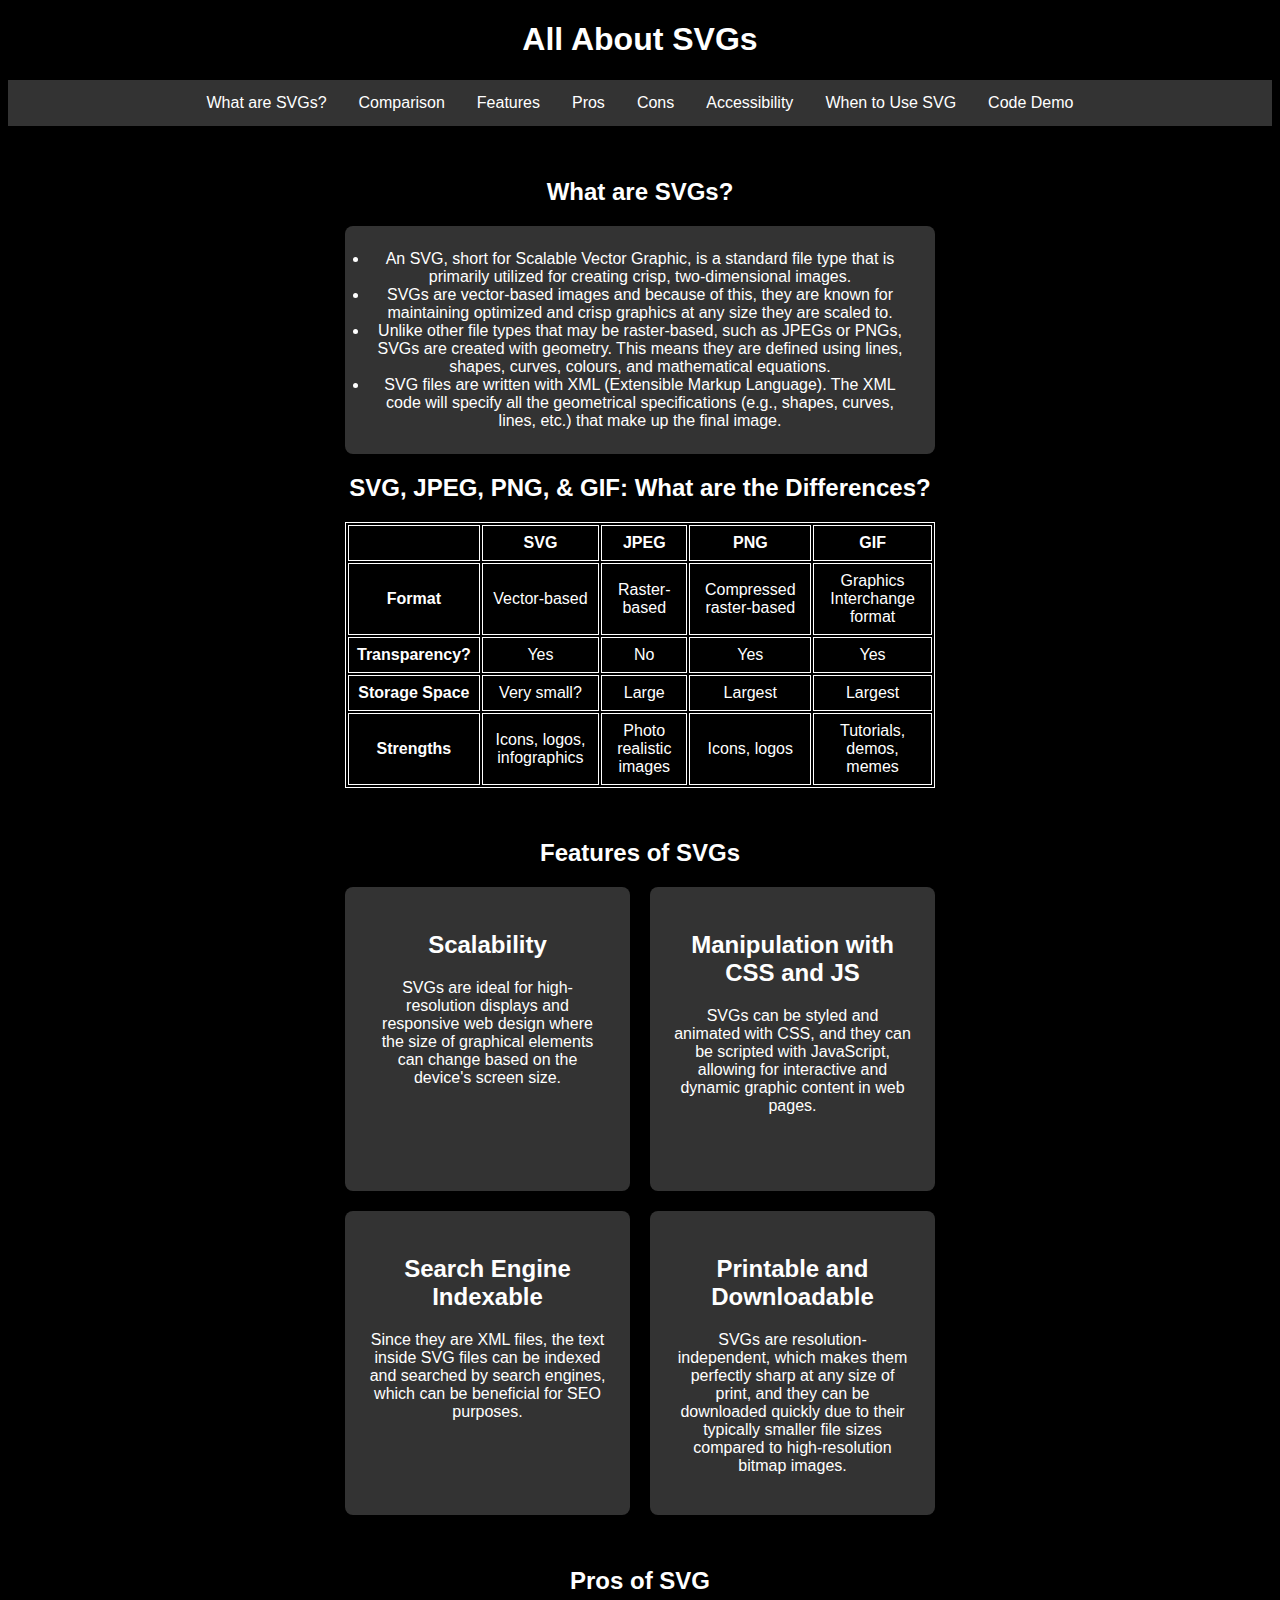
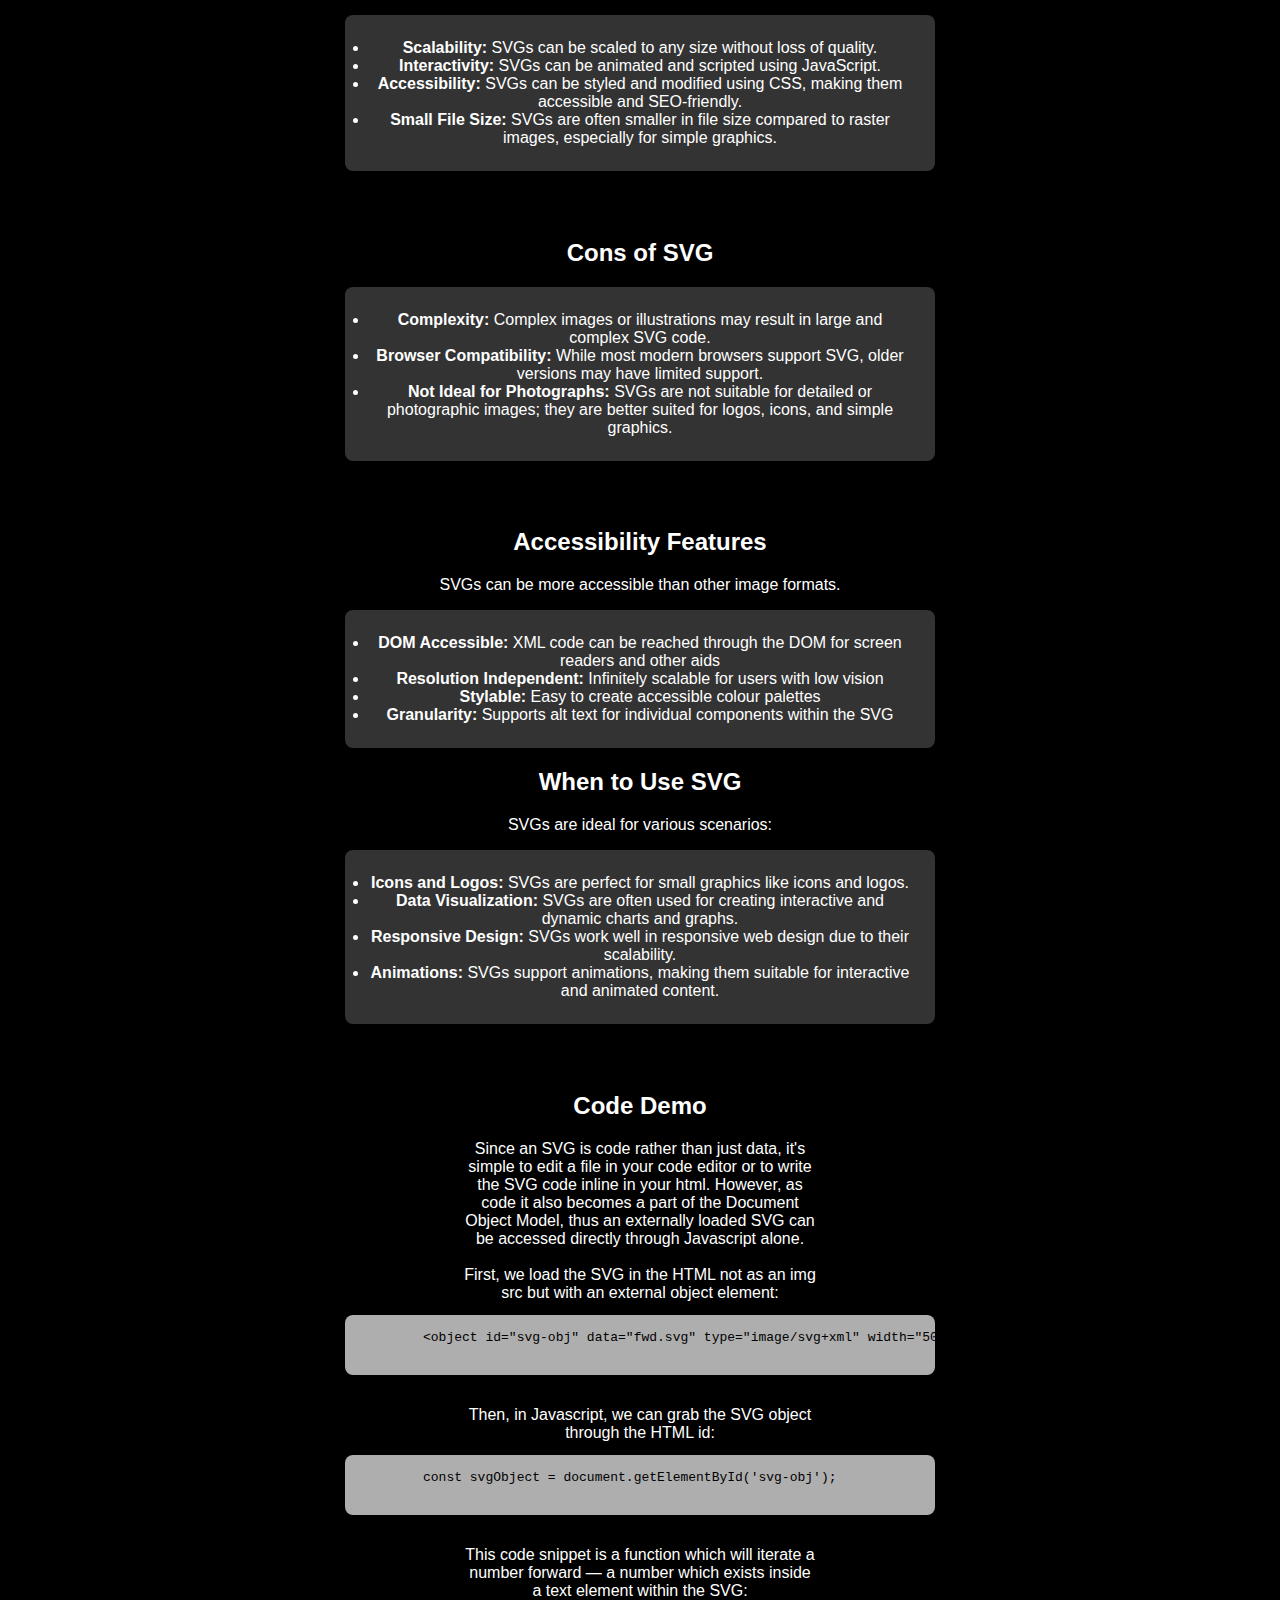
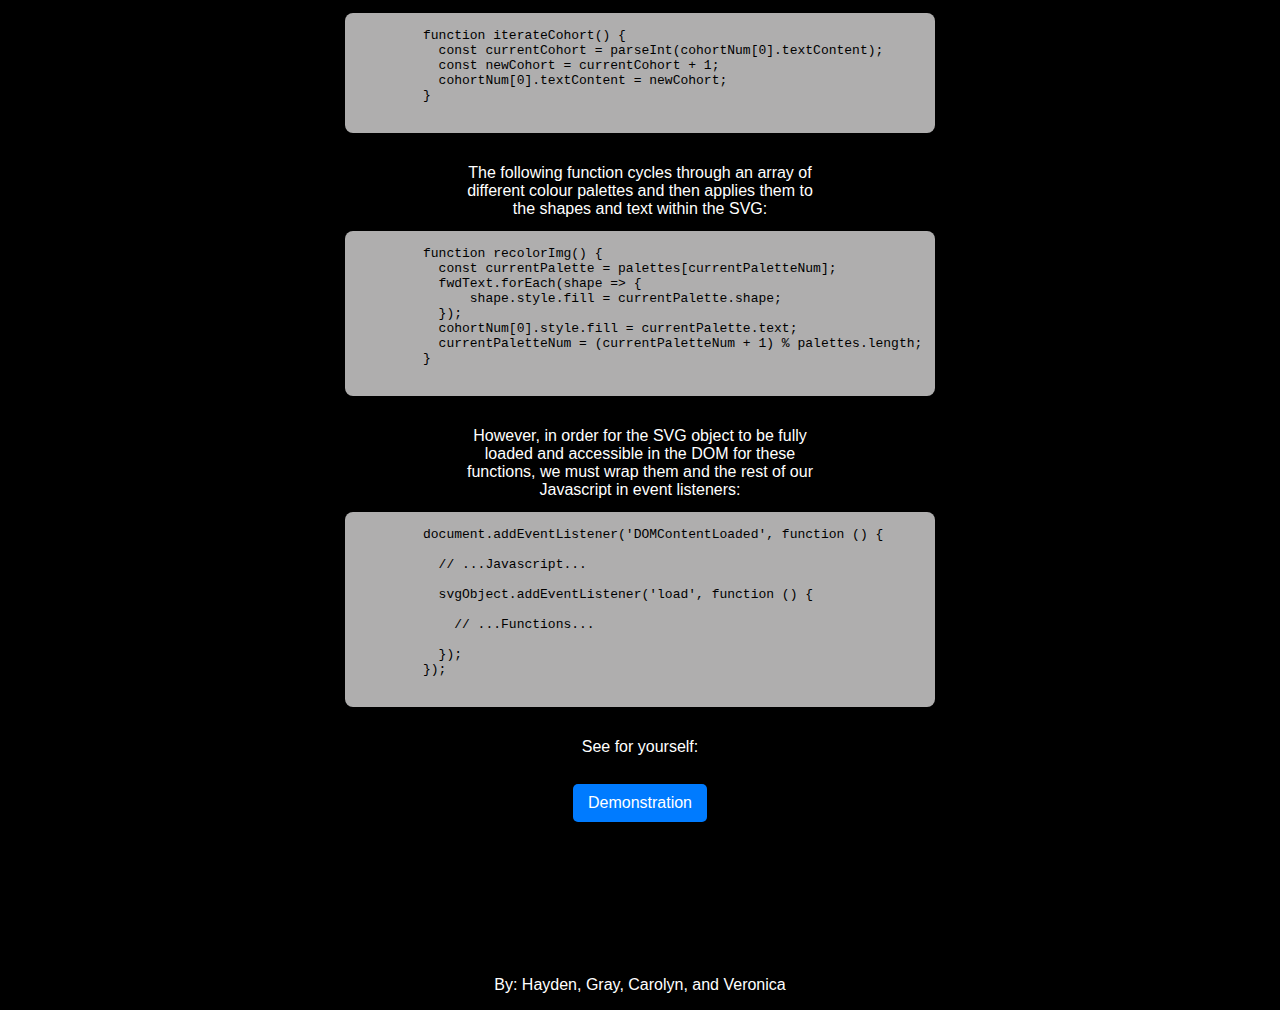
==== index.html @ fe73dc7d "Rename v.html to index.html" ====
<!DOCTYPE html>
<html lang="en">

<head>
  <meta charset="UTF-8">
  <meta name="viewport" content="width=device-width, initial-scale=1.0">
  <title>SVGs</title>
  <link rel="stylesheet" href="v_styles.css">
</head>

<body>
  <header>
    <h1>All About SVGs</h1>
    <nav>
      <ul>
        <li><a href="#about-svgs">What are SVGs?</a></li>
        <li><a href="#svg-vs-others">Comparison</a></li>
        <li><a href="#svg-features">Features</a></li>
        <li><a href="#pros-of-svg">Pros</a></li>
        <li><a href="#cons-of-svg">Cons</a></li>
        <li><a href="#accessibility">Accessibility</a></li>
        <li><a href="#using-svg">When to Use SVG</a></li>
        <li><a href="#code-demo">Code Demo</a></li>
      </ul>
    </nav>
  </header>
<main>
  <section id="about-svgs">
    <h2>What are SVGs?</h2>
    <ul>
      <li>An SVG, short for Scalable Vector Graphic, is a standard file type that is primarily utilized for creating
        crisp, two-dimensional images.</li>
      <li>SVGs are vector-based images and because of this, they are known for maintaining optimized and crisp graphics
        at any size they are scaled to.</li>
      <li>Unlike other file types that may be raster-based, such as JPEGs or PNGs, SVGs are created with geometry. This
        means they are defined using lines, shapes, curves, colours, and mathematical equations.</li>
      <li>SVG files are written with XML (Extensible Markup Language). The XML code will specify all the geometrical
        specifications (e.g., shapes, curves, lines, etc.) that make up the final image.</li>
    </ul>
    <section id="svg-vs-others">
      <h2>SVG, JPEG, PNG, & GIF: What are the Differences?</h2>
      <table>
        <tr>
          <th></th>
          <th>SVG</th>
          <th>JPEG</th>
          <th>PNG</th>
          <th>GIF</th>
        </tr>
        <tr>
          <th>Format</th>
          <td>Vector-based</td>
          <td>Raster-based</td>
          <td>Compressed raster-based</td>
          <td>Graphics Interchange format</td>
        </tr>
        <tr>
          <th>Transparency?</th>
          <td>Yes</td>
          <td>No</td>
          <td>Yes</td>
          <td>Yes</td>
        </tr>
        <tr>
          <th>Storage Space</th>
          <td>Very small?</td>
          <td>Large</td>
          <td>Largest</td>
          <td>Largest</td>
        </tr>
        <tr>
          <th>Strengths</th>
          <td>Icons, logos, infographics</td>
          <td>Photo realistic images</td>
          <td>Icons, logos</td>
          <td>Tutorials, demos, memes</td>
        </tr>
      </table>
    </section>
    <section id="svg-features">
      <h2>Features of SVGs</h2>
      <div class="parent-div">
        <div>
          <h2>
            Scalability
          </h2>
          <p>
            SVGs are ideal for high-resolution displays and responsive web design where the size of graphical elements
            can
            change based on the device's screen size.
          </p>
        </div>
        <div>
          <h2>
            Manipulation with CSS and JS
          </h2>
          <p>
            SVGs can be styled and animated with CSS, and they can be scripted with JavaScript, allowing for interactive
            and
            dynamic graphic content in web pages.
          </p>
        </div>
        <div>
          <h2>
            Search Engine Indexable
          </h2>
          <p>
            Since they are XML files, the text inside SVG files can be indexed and searched by search engines, which can
            be
            beneficial for SEO purposes.
          </p>
        </div>
        <div>
          <h2>
            Printable and Downloadable
          </h2>
          <p>
            SVGs are resolution-independent, which makes them perfectly sharp at any size of print, and they can be
            downloaded
            quickly due to their typically smaller file sizes compared to high-resolution bitmap images.
          </p>
        </div>
      </div>
    </section>
    <section id="pros-of-svg">
      <h2>Pros of SVG</h2>
      <ul>
        <li><strong>Scalability:</strong> SVGs can be scaled to any size without loss of quality.</li>
        <li><strong>Interactivity:</strong> SVGs can be animated and scripted using JavaScript.</li>
        <li><strong>Accessibility:</strong> SVGs can be styled and modified using CSS, making them accessible and
          SEO-friendly.</li>
        <li><strong>Small File Size:</strong> SVGs are often smaller in file size compared to raster images, especially
          for simple graphics.</li>
      </ul>
      </section>
      <section id="cons-of-svg">
      <h2>Cons of SVG</h2>
      <ul>
        <li><strong>Complexity:</strong> Complex images or illustrations may result in large and complex SVG code.</li>
        <li><strong>Browser Compatibility:</strong> While most modern browsers support SVG, older versions may have
          limited support.</li>
        <li><strong>Not Ideal for Photographs:</strong> SVGs are not suitable for detailed or photographic images; they
          are better suited for logos, icons, and simple graphics.</li>
      </ul>
    </section>
    <section id="accessibility">
      <h2>Accessibility Features</h2>
      <p>SVGs can be more accessible than other image formats.</p>
      <ul>
        <li><strong>DOM Accessible:</strong> XML code can be reached through the DOM for screen readers and other aids</li>
        <li><strong>Resolution Independent:</strong> Infinitely scalable for users with low vision</li>
        <li><strong>Stylable:</strong> Easy to create accessible colour palettes</li>
        <li><strong>Granularity:</strong> Supports alt text for individual components within the SVG</li>
      </ul>
    <section id="using-svg">
      <h2>When to Use SVG</h2>
      <p>SVGs are ideal for various scenarios:</p>
      <ul>
        <li><strong>Icons and Logos:</strong> SVGs are perfect for small graphics like icons and logos.</li>
        <li><strong>Data Visualization:</strong> SVGs are often used for creating interactive and dynamic charts and graphs.</li>
        <li><strong>Responsive Design:</strong> SVGs work well in responsive web design due to their scalability.</li>
        <li><strong>Animations:</strong> SVGs support animations, making them suitable for interactive and animated content.</li>
      </ul>
    </section>
    <section id="code-section">
      <h2>Code Demo</h2>
      <p>Since an SVG is code rather than just data, it's simple to edit a file in your code editor or to write the SVG code inline in your html. However, as code it also becomes a part of the Document Object Model, thus an externally loaded SVG can be accessed directly through Javascript alone.</p><br>
      <p>First, we load the SVG in the HTML not as an img src but with an external object element:</p>
      <pre>
        <code>
          &lt;object id="svg-obj" data="fwd.svg" type="image/svg+xml" width="500" height="500"&gt;&lt;/object&gt;
        </code>
      </pre><br>
      <p>Then, in Javascript, we can grab the SVG object through the HTML id:</p>
      <pre>
        <code>
          const svgObject = document.getElementById('svg-obj');
        </code>
      </pre><br>
      <p>This code snippet is a function which will iterate a number forward <span>&#8212;</span> a number which exists inside a text element within the SVG:</p>
      <pre>
        <code>
          function iterateCohort() {
            const currentCohort = parseInt(cohortNum[0].textContent);
            const newCohort = currentCohort + 1;
            cohortNum[0].textContent = newCohort;
          }
        </code>
      </pre><br>
      <p>The following function cycles through an array of different colour palettes and then applies them to the shapes and text within the SVG:
      <pre>
        <code>
          function recolorImg() {
            const currentPalette = palettes[currentPaletteNum];
            fwdText.forEach(shape => {
                shape.style.fill = currentPalette.shape;
            });
            cohortNum[0].style.fill = currentPalette.text;
            currentPaletteNum = (currentPaletteNum + 1) % palettes.length;
          }
        </code>
      </pre><br>
      <p>However, in order for the SVG object to be fully loaded and accessible in the DOM for these functions, we must wrap them and the rest of our Javascript in event listeners:</p>
      <pre>
        <code>
          document.addEventListener('DOMContentLoaded', function () {
          
            // ...Javascript...

            svgObject.addEventListener('load', function () {

              // ...Functions...

            });
          });
        </code>
      </pre><br>
      <p>See for yourself:</p><br>
    <div id="code-demo">
      <a href="svgcode/index.html">Demonstration</a>
    </div>
  </section>
</main>
  <footer>
  <p>By: Hayden, Gray, Carolyn, and Veronica</p>
</footer>
</body>

</html>
---- v_styles.css ----
html {
  scroll-behavior: smooth;
}



body {
  font-family: Arial, sans-serif; 
  background-color: black;
  color: white;
}

main{
  display: grid;
  grid-template-columns: repeat(4, 1fr); 
  padding: 2rem;
  gap: 20px;
  justify-content: center;
  align-items: start;
}

header, section, nav, footer,h2, table { 
  grid-column: 2 / span 2; 
  text-align: center;
}

section{
  padding-bottom: 2rem;
}
tr, th, td {
  border: 1px solid white; 
  padding: 0.5rem; 
}

nav {
  background-color: #333; 
  overflow: hidden; 
}

nav ul {
  list-style-type: none;
  margin: 0;
  padding: 0;
  display: flex; 
  justify-content: center; 
}

nav ul li {
  float: left;
}

nav ul li a {
  display: block; 
  color: white;
  text-align: center;
  padding: 14px 16px; 
  text-decoration: none;
  transition: 0.3s; 
}

nav ul li a:hover {
  background-color: #ddd; 
  color: black;
}

table {
  margin: 0 auto;
  border: 1px solid white;;
}

tr {
  border: 1px solid black;
}

#svg-features .parent-div {
  display: grid;
  grid-template-columns: repeat(2, 1fr); 
  grid-template-rows: repeat(2, 1fr); 
  gap: 20px;

}

#code-demo {
  display: inline-block;
  padding: 10px 15px; 
  margin: 10px 0; 
  background-color: #007bff; 
  text-align: center;
  border-radius: 5px; 
  transition: background-color 0.3s, color 0.3s;
}

#code-demo a{
  color: white; 
  text-decoration: none; 
}

#code-demo:hover {
  background-color: #0056b3;
  color: #fff;
}

main ul,
.parent-div div {
  background-color: #333;
  padding: 1.5rem;
  border-radius: 8px;
}

#code-section p {
  max-width: 60%;
  margin: auto;
}

pre {
  color: #000;
  background-color: #afaeae;
  text-align: left;
  border-radius: 8px;
}


@media only screen and (max-width: 916px) {
  main {
      grid-template-columns: 1fr; 
      padding: 1rem;
  }

  header, section, nav, footer, h2, table {
      grid-column: 1; 
      text-align: left; 
  }

  nav ul {
      flex-direction: column; 
      align-items: center;
  }

  nav ul li {
      float: none;
  }

  nav ul li a {
      padding: 10px; 
  }

  #svg-features .parent-div {
      grid-template-columns: 1fr; 
  }

  #code-demo {
      margin: 10px auto; 
      display: block;
  }
}
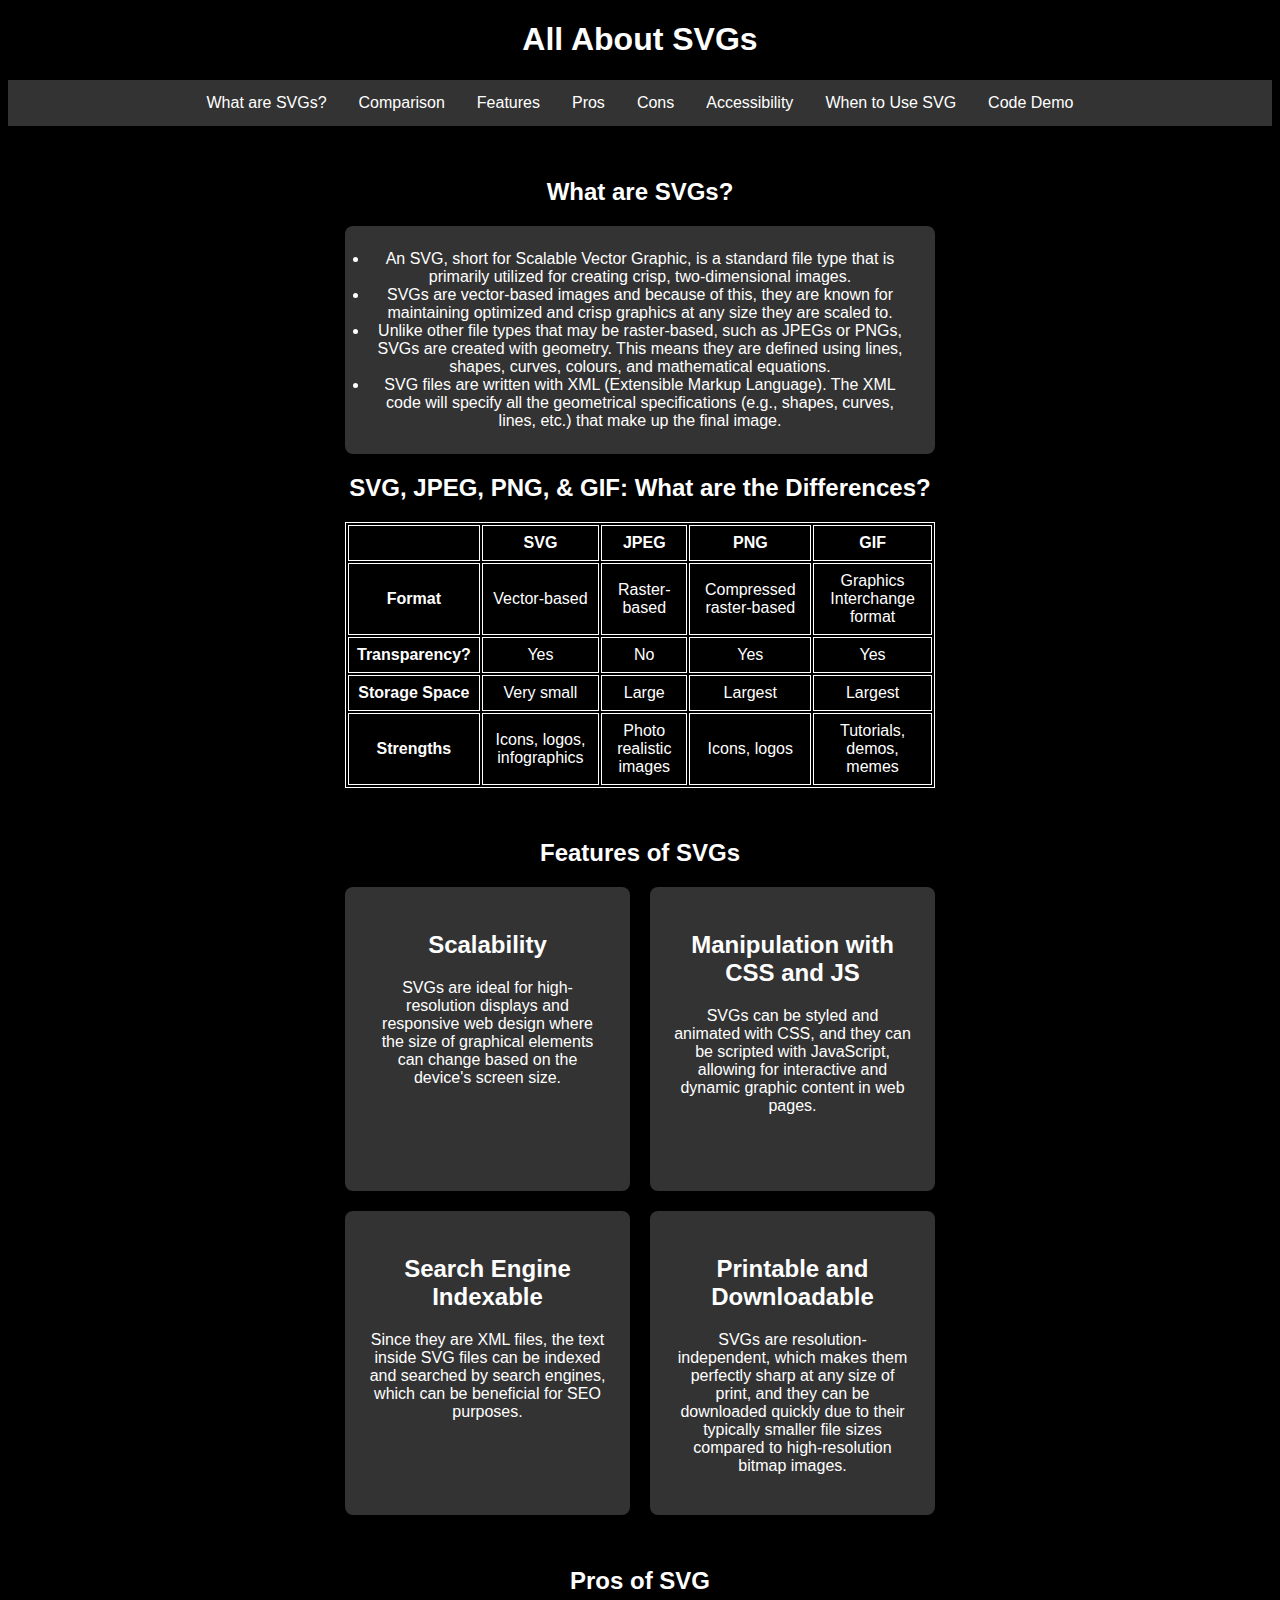
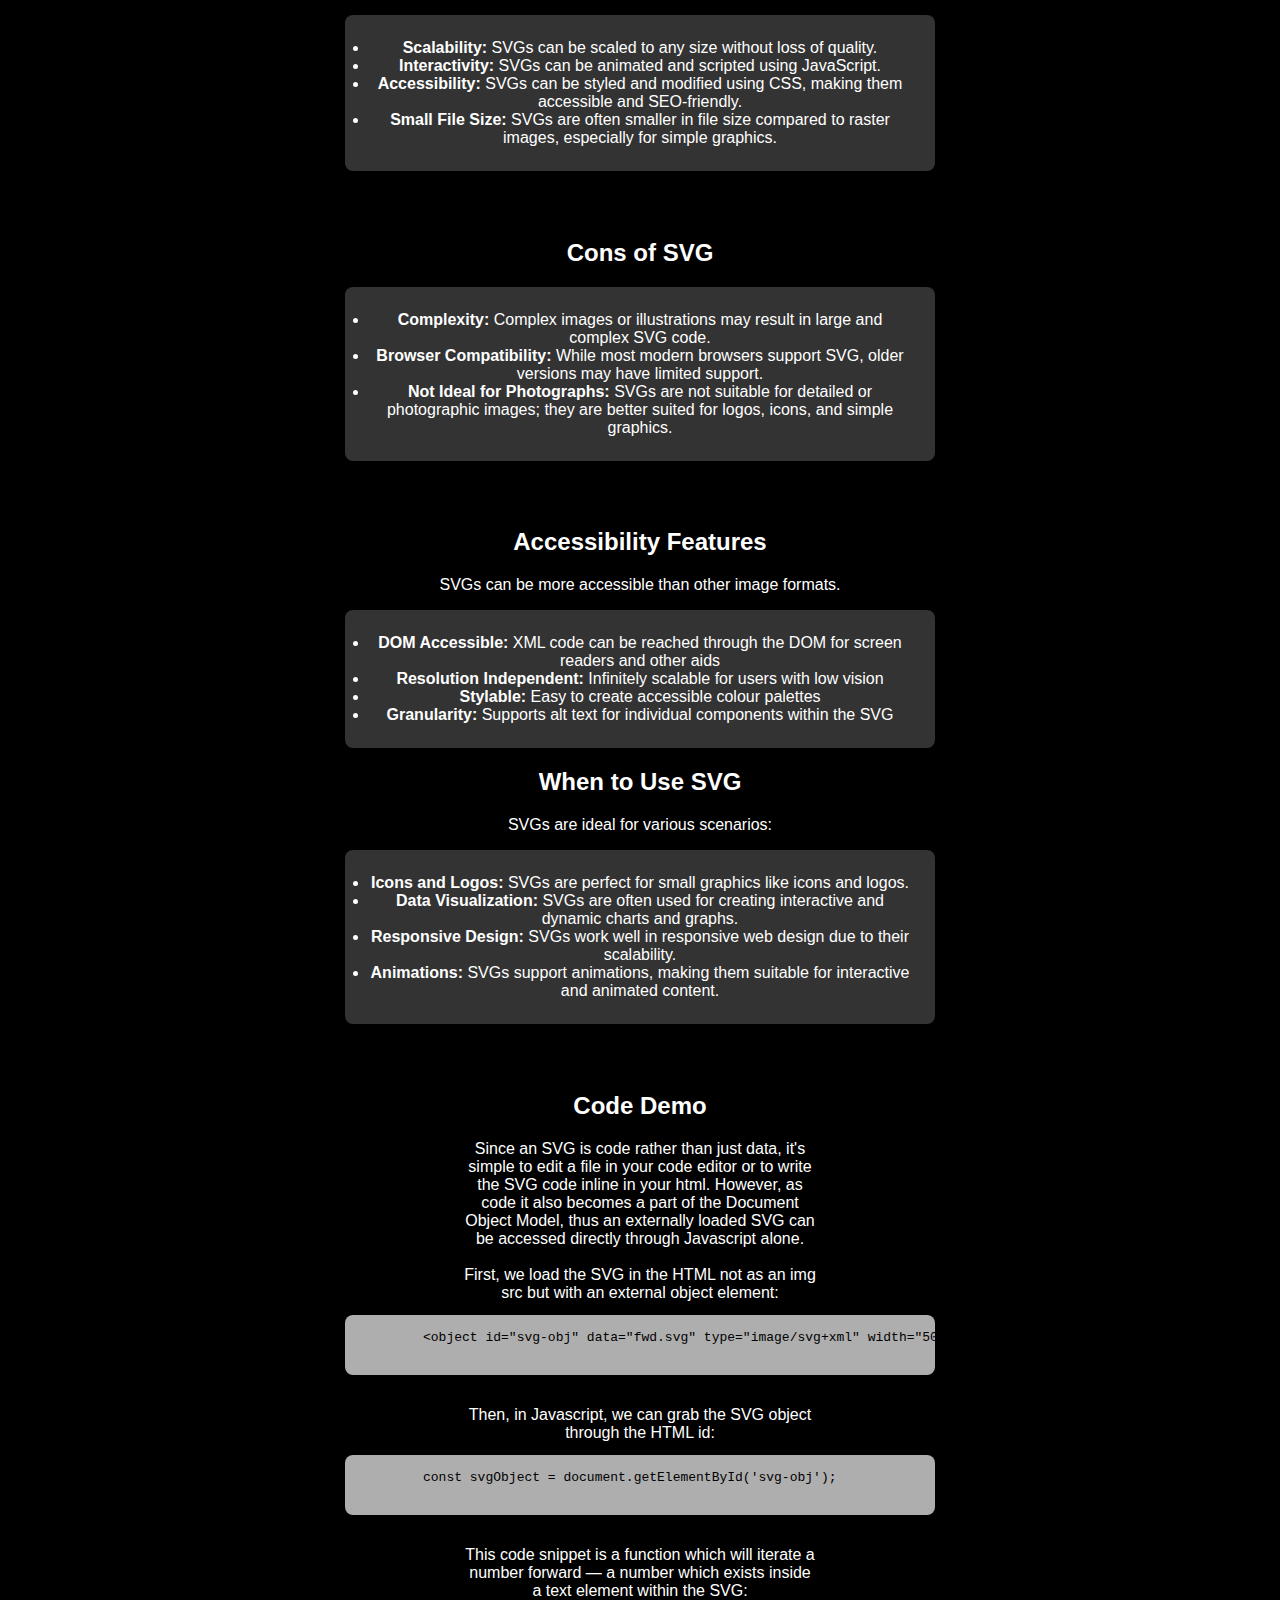
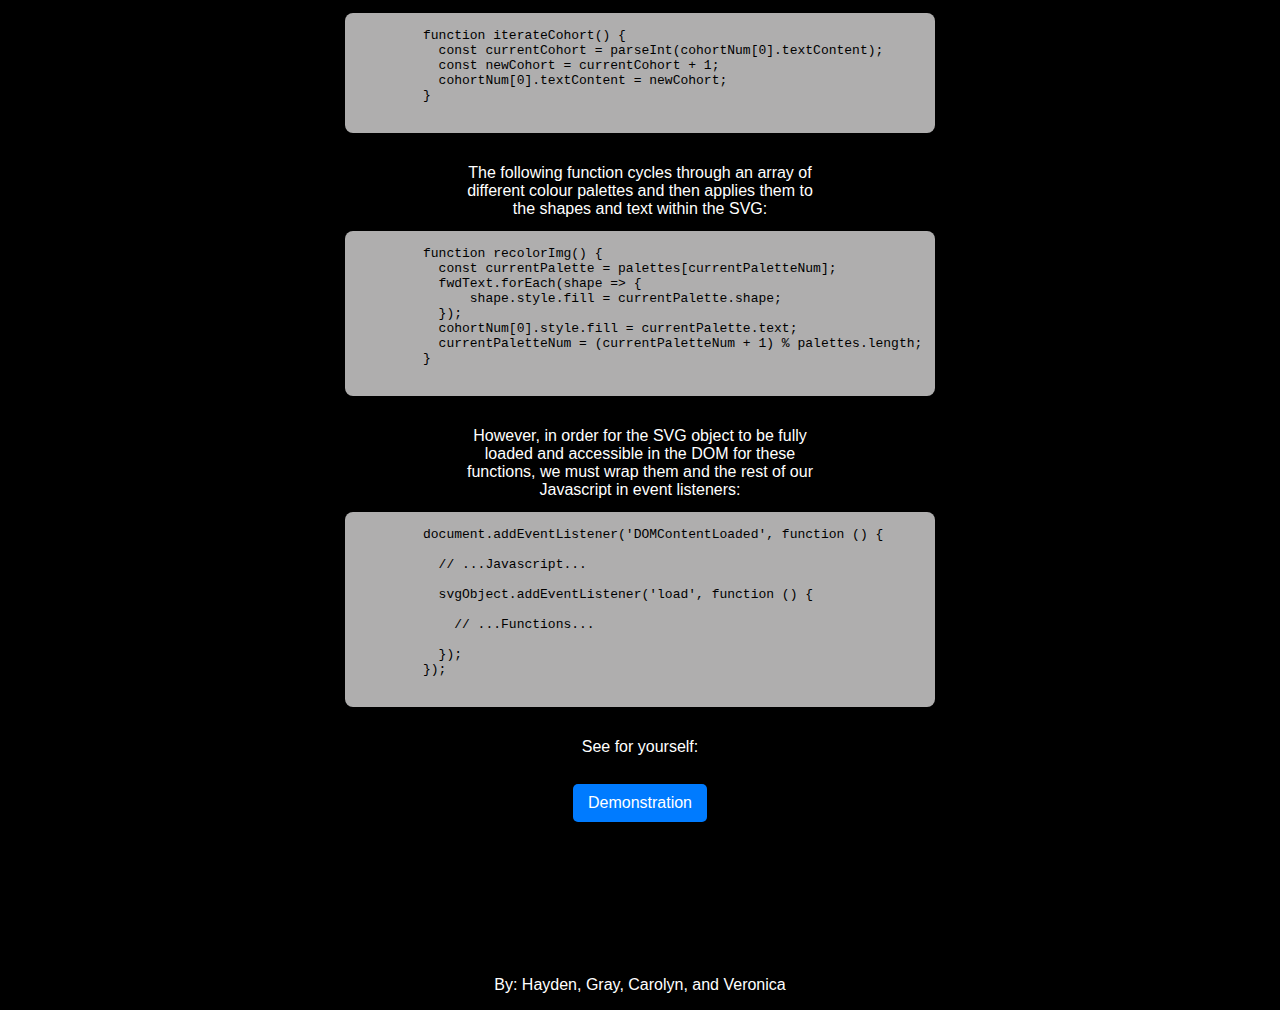
==== commit bd1a2898: "removed ? from table (very small)" ====
--- a/index.html
+++ b/index.html
@@ -63,7 +63,7 @@
         </tr>
         <tr>
           <th>Storage Space</th>
-          <td>Very small?</td>
+          <td>Very small</td>
           <td>Large</td>
           <td>Largest</td>
           <td>Largest</td>
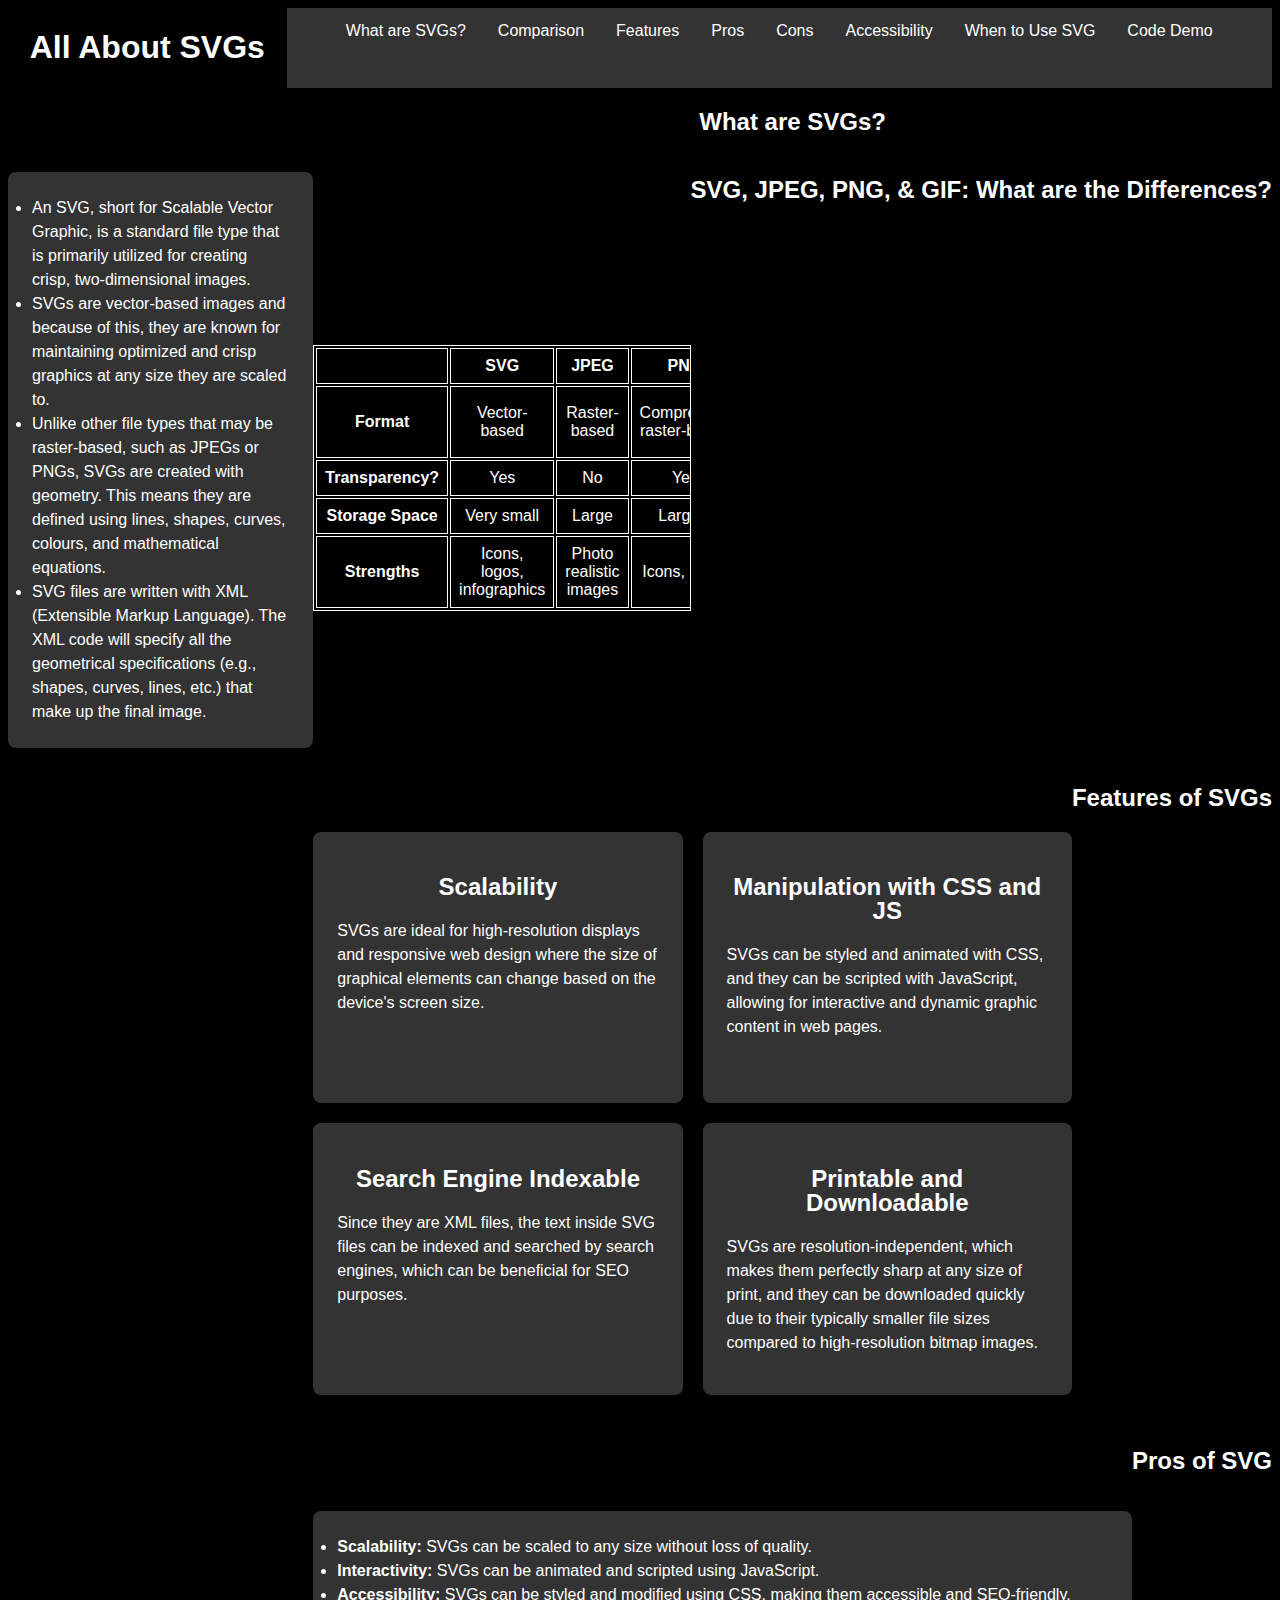
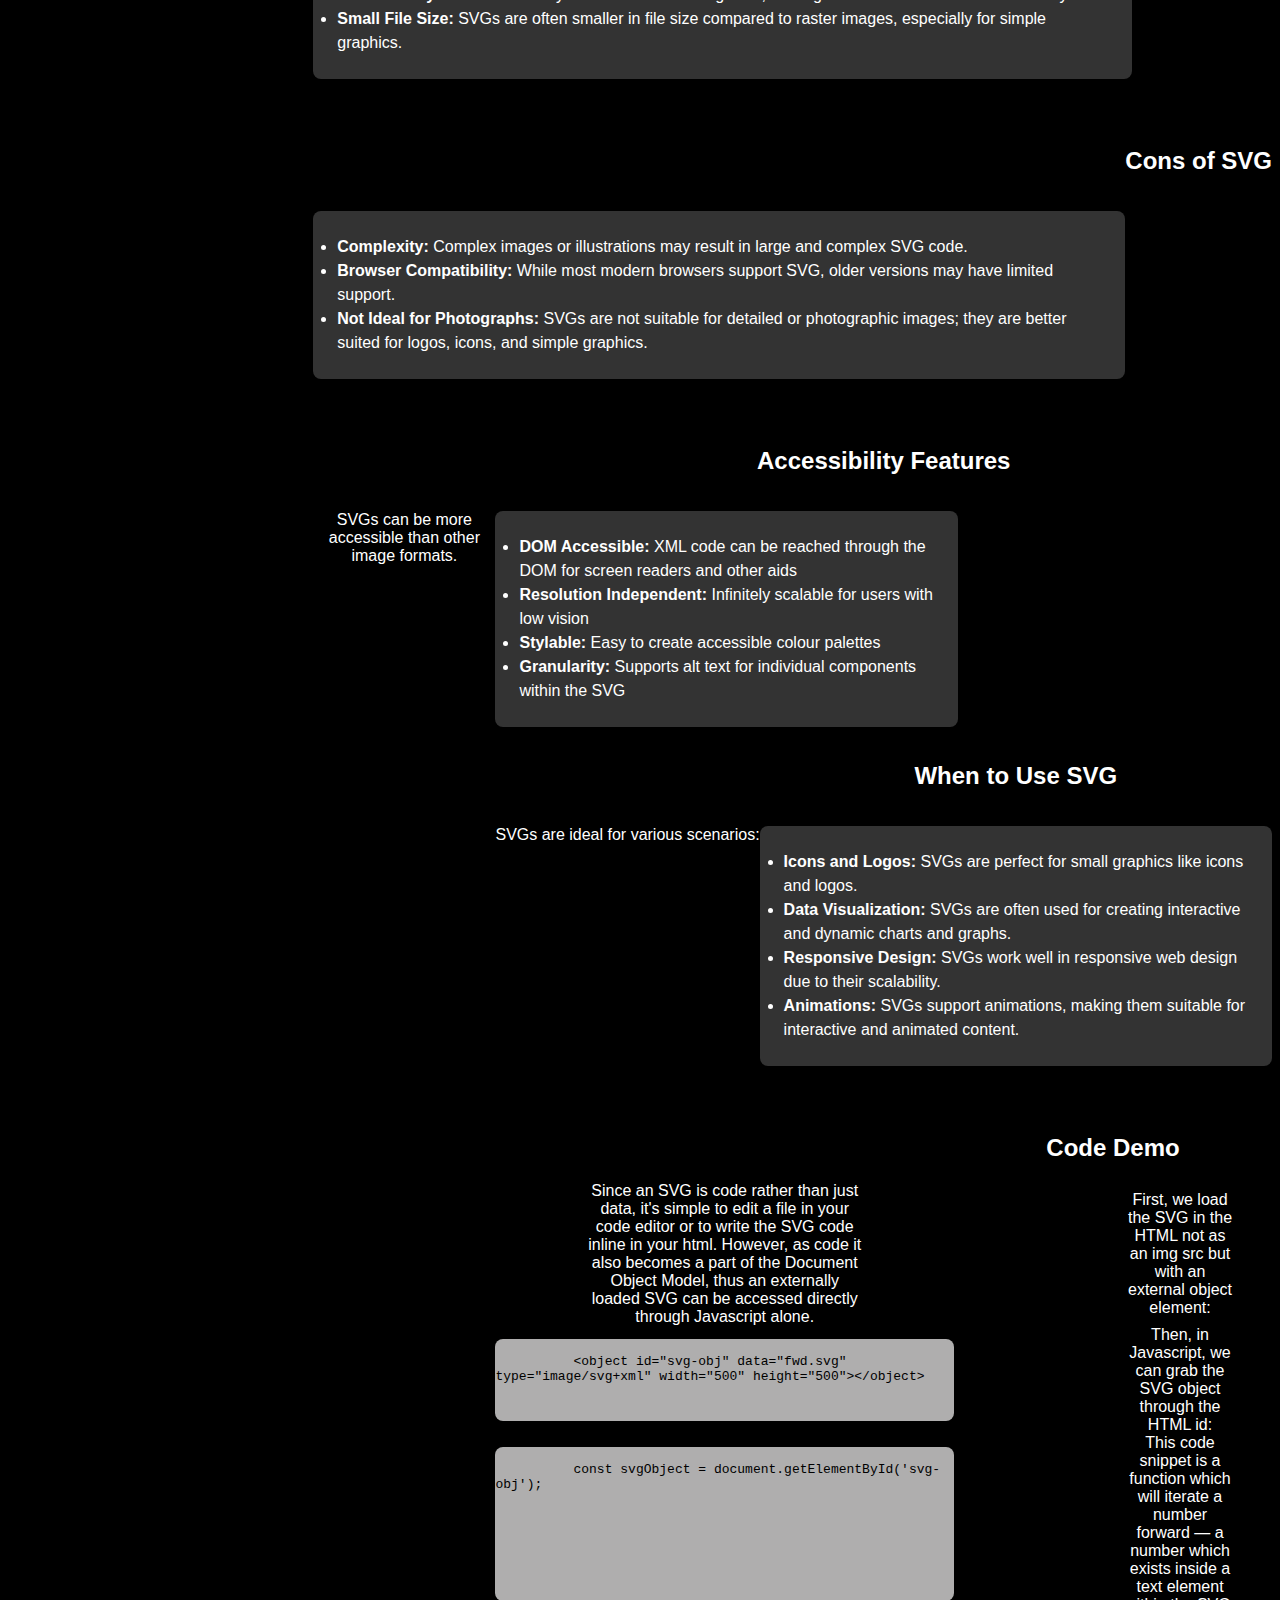
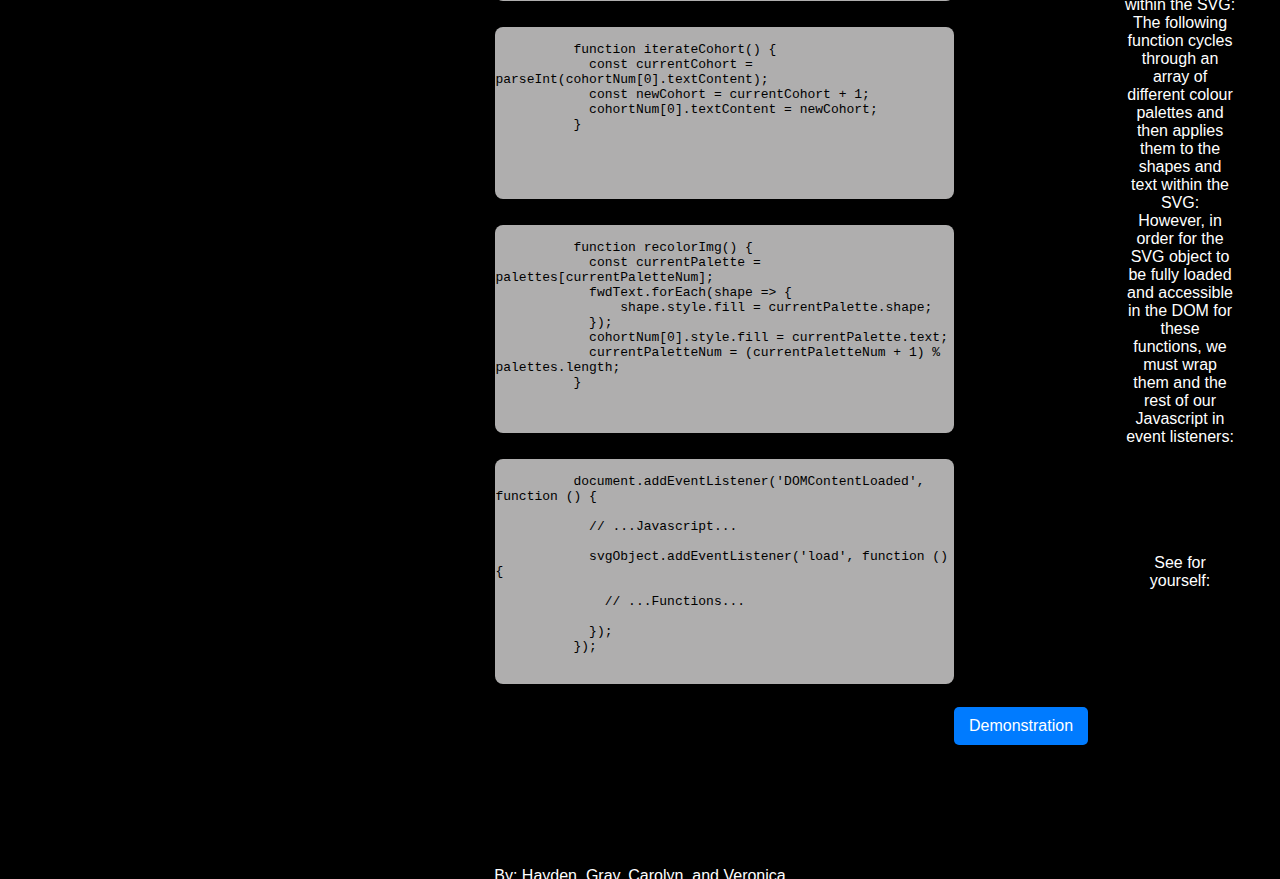
==== commit cf337815: "grid" ====
--- a/index.html
+++ b/index.html
@@ -39,6 +39,7 @@
     </ul>
     <section id="svg-vs-others">
       <h2>SVG, JPEG, PNG, & GIF: What are the Differences?</h2>
+      <div class="table">
       <table>
         <tr>
           <th></th>
@@ -76,6 +77,7 @@
           <td>Tutorials, demos, memes</td>
         </tr>
       </table>
+    </div>
     </section>
     <section id="svg-features">
       <h2>Features of SVGs</h2>
--- a/v_styles.css
+++ b/v_styles.css
@@ -10,6 +10,7 @@
   color: white;
 }
 
+/* 
 main{
   display: grid;
   grid-template-columns: repeat(4, 1fr); 
@@ -17,9 +18,10 @@
   gap: 20px;
   justify-content: center;
   align-items: start;
-}
+} */
 
 header, section, nav, footer,h2, table { 
+  display: grid;
   grid-column: 2 / span 2; 
   text-align: center;
 }
@@ -65,7 +67,11 @@
 
 table {
   margin: 0 auto;
-  border: 1px solid white;;
+  border: 1px solid white;
+}
+
+.table{
+  overflow-x: scroll;
 }
 
 tr {
@@ -105,6 +111,8 @@
   background-color: #333;
   padding: 1.5rem;
   border-radius: 8px;
+  text-align: left;
+  line-height: 1.5rem;
 }
 
 #code-section p {
@@ -117,6 +125,7 @@
   background-color: #afaeae;
   text-align: left;
   border-radius: 8px;
+  white-space: pre-wrap;
 }
 
 
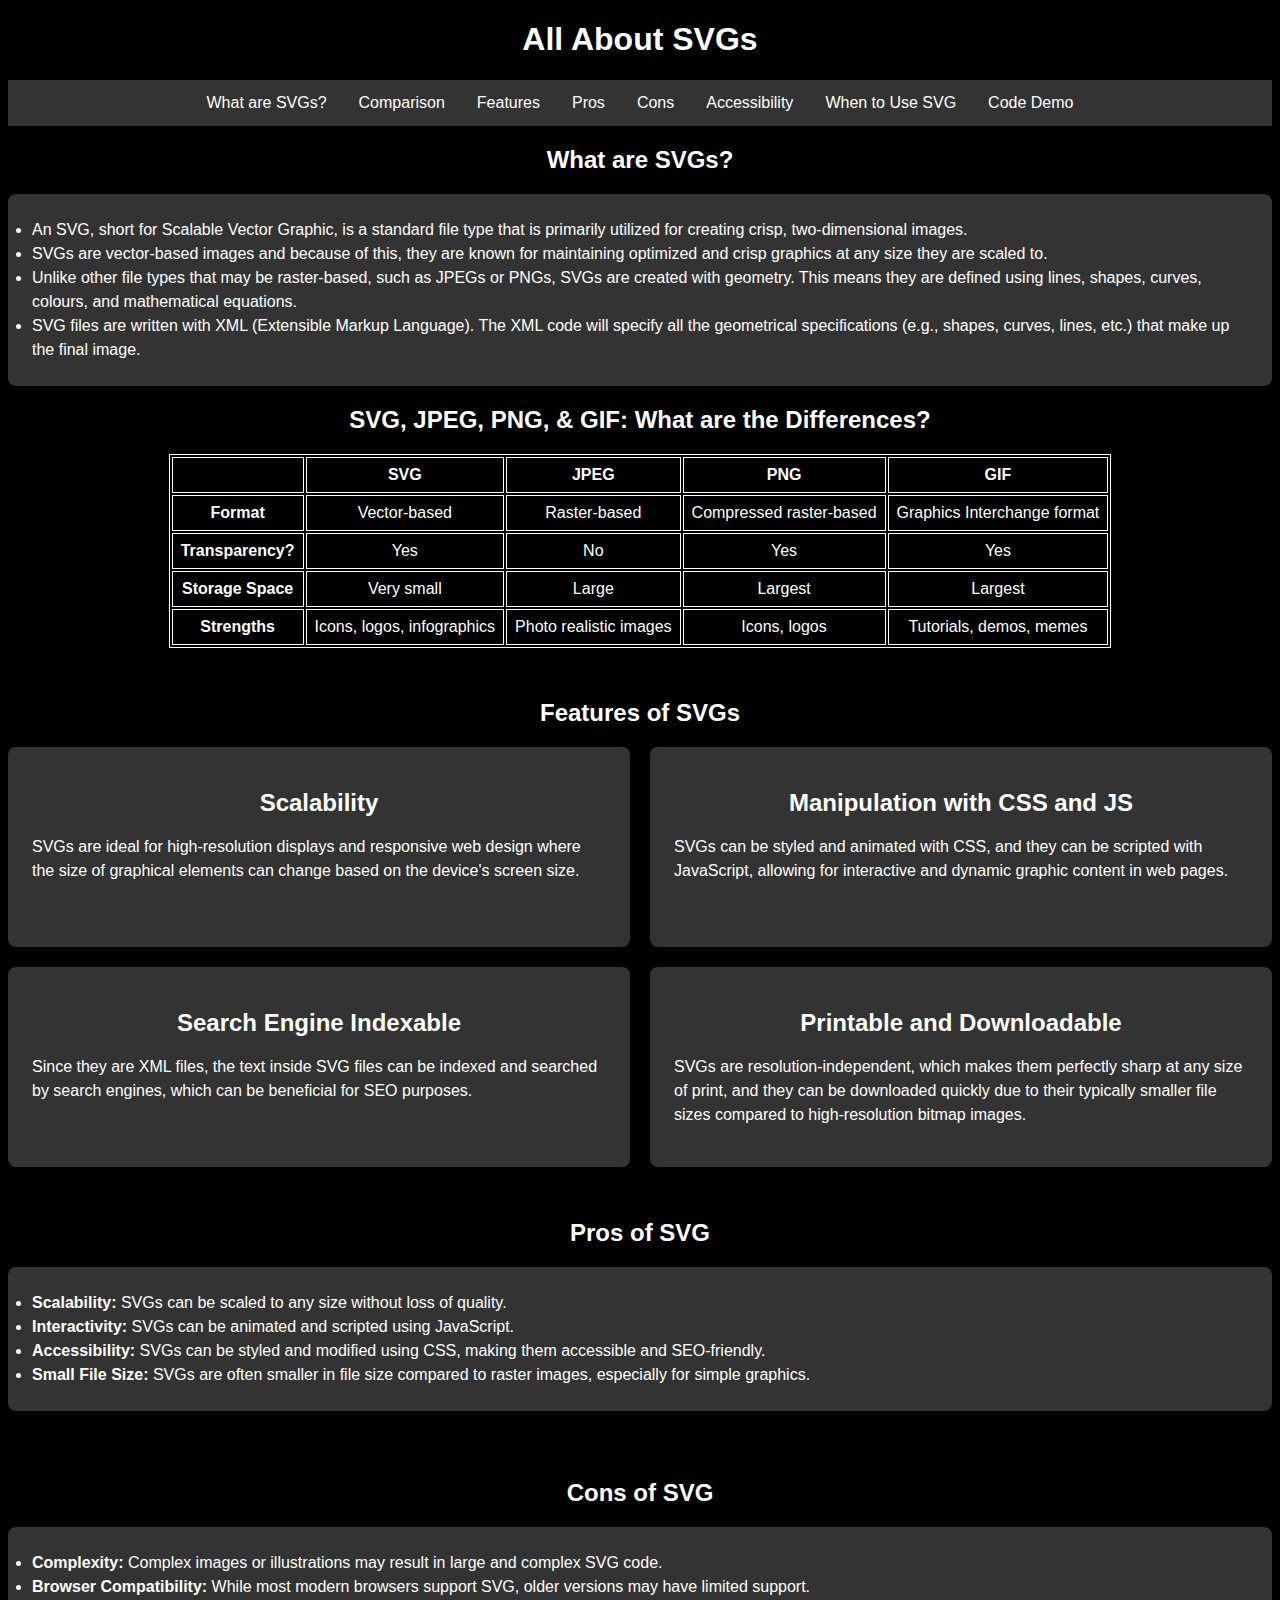
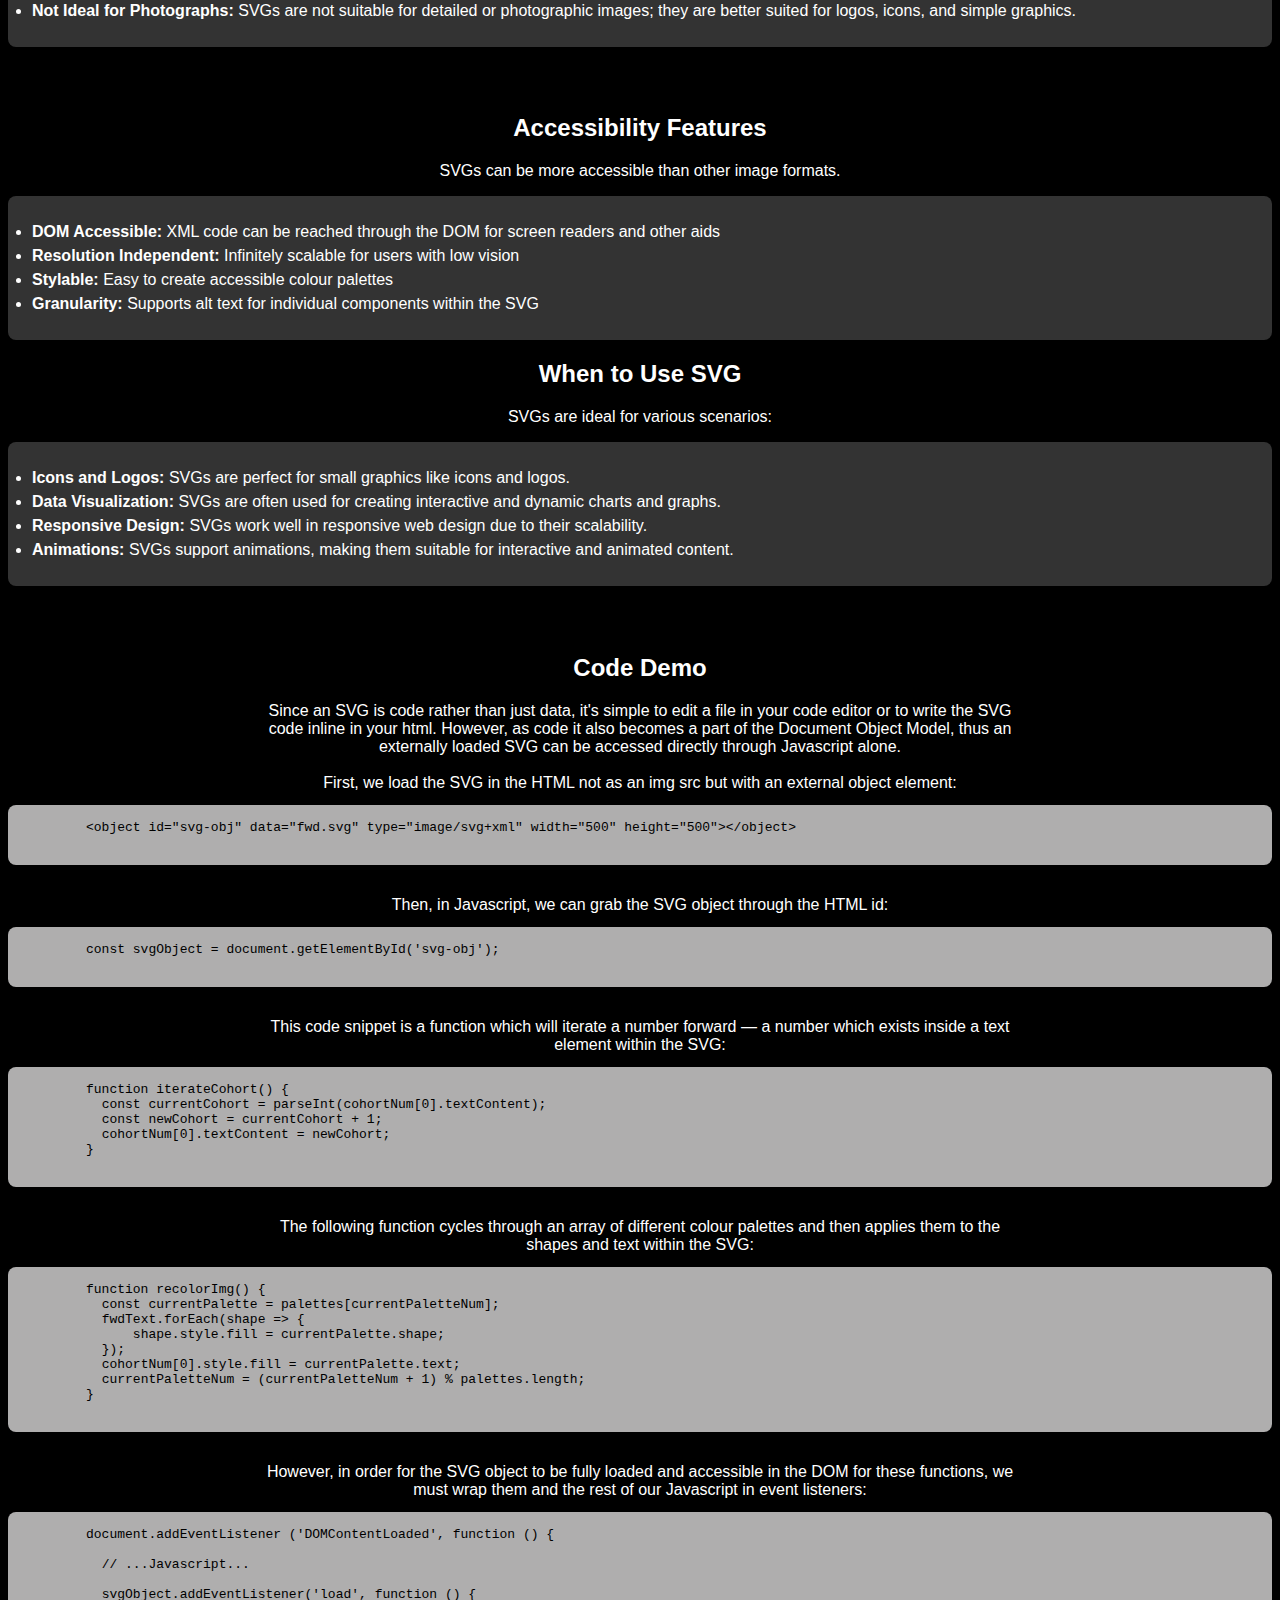
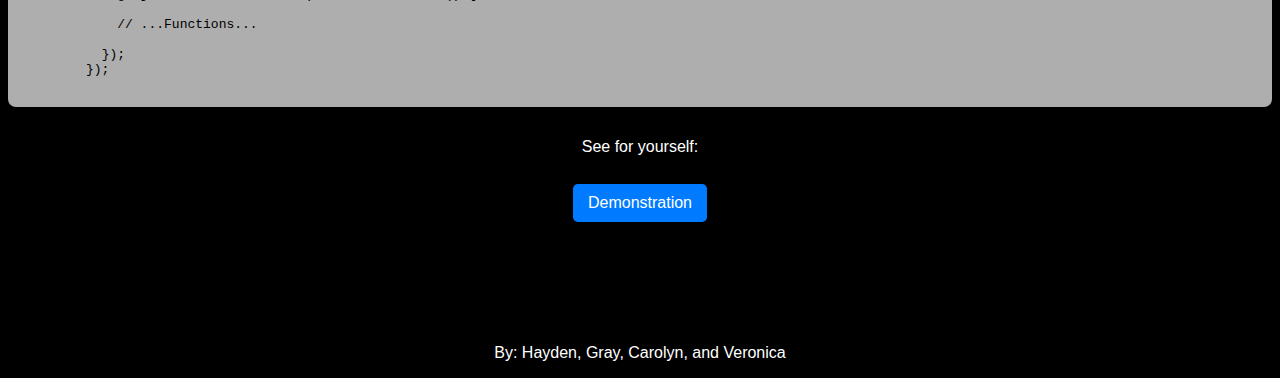
==== commit 89a93127: "fixed black margin" ====
--- a/index.html
+++ b/index.html
@@ -205,7 +205,7 @@
       <p>However, in order for the SVG object to be fully loaded and accessible in the DOM for these functions, we must wrap them and the rest of our Javascript in event listeners:</p>
       <pre>
         <code>
-          document.addEventListener('DOMContentLoaded', function () {
+          document.addEventListener ('DOMContentLoaded', function () {
           
             // ...Javascript...
 
--- a/v_styles.css
+++ b/v_styles.css
@@ -21,7 +21,7 @@
 } */
 
 header, section, nav, footer,h2, table { 
-  display: grid;
+  /* display: grid; */
   grid-column: 2 / span 2; 
   text-align: center;
 }
